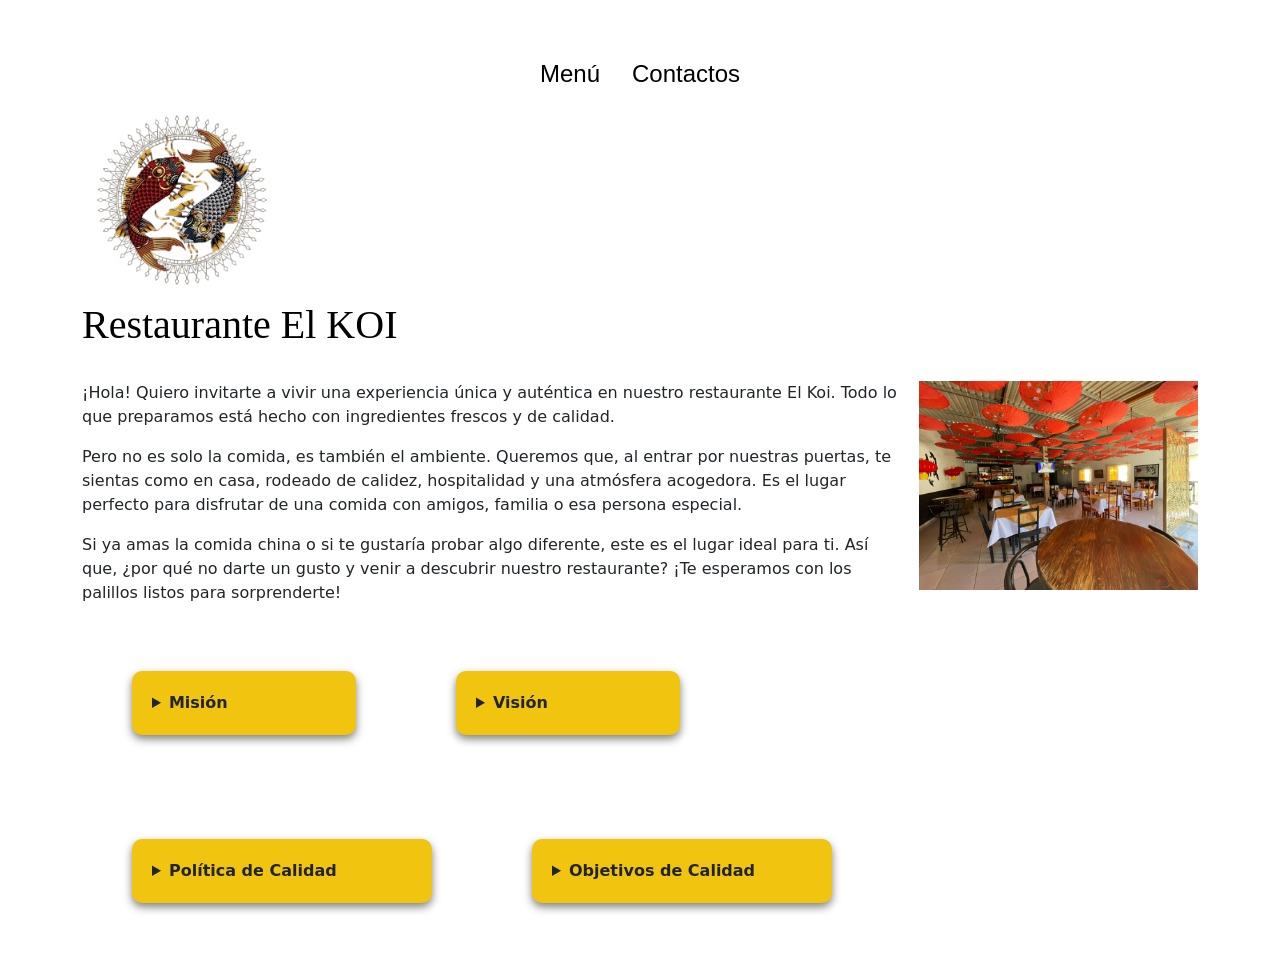
==== index.html @ 3aedc9f1 "Add files via upload" ====
<!DOCTYPE html>
<html lang="en">
<head>
    <meta charset="UTF-8">
    <title>Restaurante KOI</title>
    <link href="https://cdn.jsdelivr.net/npm/bootstrap@5.3.3/dist/css/bootstrap.min.css" rel="stylesheet" integrity="sha384-QWTKZyjpPEjISv5WaRU9OFeRpok6YctnYmDr5pNlyT2bRjXh0JMhjY6hW+ALEwIH" crossorigin="anonymous">
    <link rel="stylesheet" href="KOI1.css">
</head>

<body>
   <br>
   <br>
<ul class="nav justify-content-center">
  
  <li class="nav-item">
    <a class="nav-link" href="menu.html"><font face="arial" size=5 color="black">Menú</font></a>
  </li>
  <li class="nav-item">
    <a class="nav-link" href="contacto.html"><font face="arial"  size=5 color="black">Contactos</font></a>
  </li>
  
</ul>
<div class="container">

<div>
    <img src="koi1-removebg-preview.png" alt="logp" width="200" height="200">

<h1><font face="Times New Roman" color="black">Restaurante El KOI</font></h1>
</div>
<br>


<div class="clearfix">
  <img src="instalaciones.1.jpg" class="col-md-3 float-md-end mb-2 ms-md-3" alt="...">

  <p>
    ¡Hola! Quiero invitarte a vivir una experiencia única y auténtica en nuestro restaurante El Koi. Todo lo que preparamos está hecho con ingredientes frescos y de calidad.
  </p>

  <p>
    Pero no es solo la comida, es también el ambiente. Queremos que, al entrar por nuestras puertas, te sientas como en casa, rodeado de calidez, hospitalidad y una atmósfera acogedora. Es el lugar perfecto para disfrutar de una comida con amigos, familia o esa persona especial.
  </p>

  <p>
  Si ya amas la comida china o si te gustaría probar algo diferente, este es el lugar ideal para ti. Así que, ¿por qué no darte un gusto y venir a descubrir nuestro restaurante? ¡Te esperamos con los palillos listos para sorprenderte!
  </p>
</div>







<div class="card" style="max-width: 14rem; justify-content: center;">
 <details>
        <summary><b style="text-justify: none">Misión</b></summary>
        <p>Ofrecer una experiencia plancentera, mediante un ambiente agradable, donde los clientes disfruten de buena comida con ingredientes de calidad y precio accesibles.</p>
    </details>
</div>


<div class="card" style="max-width: 14rem; justify-content: center;">
 <details>
        <summary><b style="text-justify: none"> Visión</b></summary>
        <p>En 2026 ser un restaurante lider en la zona de influencia, ofreciendo un amplio y variado menú y sastifaciendo las nacesidades de nuestros clientes.</p>
    </details>
</div>

<br><br><br><br><br><br><br>
<div class="card" style="max-width: 20rem;justify-content: center;" >
 <details>
        <summary><b style="text-justify: none">Política de Calidad  </b></summary>
        <p>En restaurante El Koi trabajamos en la elaboración de comida de alta calidad para la completa sastifacción del cliente. La calidad incluye a todos y a cada uno de los aspectos del negocio, desde la compra de insumos hasta la degustación, promoviendo la implementanción de normas que garanticen la inocuidad,con la incorporación de procesos seguros para el bienestar y beneficio de nuestros clientes, colaboradores y proveedores. </p>
    </details>
</div>


<div class="card" style="max-width: 20rem; justify-content: center;">
 <details>
        <summary><b style="text-justify: none">Objetivos de Calidad</b></summary>
        <p>  
        <li>La calidad de nuestros productos y servicios es uno de los elementos fundamentales para situar nuestras empresas en una posición reconocida en el mercado.</li>
       
        <li>Las relaciones con nuestros clientes y proveedores se caracterizan por la cooperación y comunicación abierta, estamos comprometidos a respoder de manera entusiasta y profesional a cualquier necesidad expresada por ellos.</li> </p>
    </details>
</div>





















</div>

<script src="https://cdn.jsdelivr.net/npm/bootstrap@5.3.3/dist/js/bootstrap.bundle.min.js" integrity="sha384-YvpcrYf0tY3lHB60NNkmXc5s9fDVZLESaAA55NDzOxhy9GkcIdslK1eN7N6jIeHz" crossorigin="anonymous"></script>
</body>
</html>
---- KOI1.css ----
body{
    
}
.nav{
    border: 20px;
    justify-content:flex-end;
    
}




.card {
    background-color: #f1c40f;
    border-radius: 10px;
    box-shadow: 0 4px 8px rgba(0, 0, 0, 0.5);
  
    width: 300px;
    
    transition: transform 0.2s, box-shadow 0.5s;
    
    
    
margin-top: 80px;
border: 10px;
padding: 20px;
margin-bottom: 30px;
    
display: flex;
 margin: 50px;
    
    float: left;  }


.move-image:hover {
    transform: translateY(-10px);
    
    padding: 5px;
   margin: 50px;
}
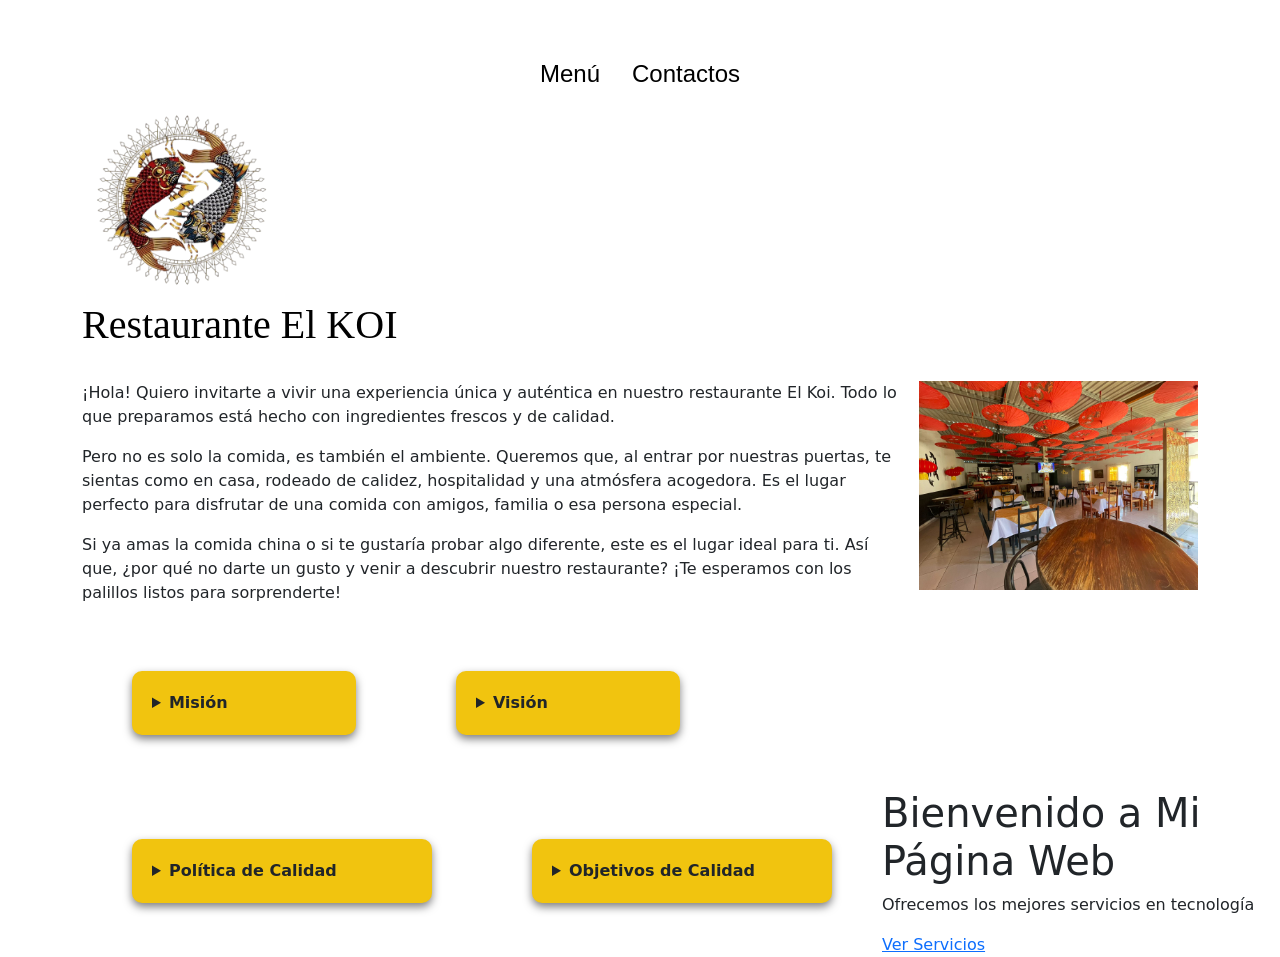
==== commit d9823b81: "index.html" ====
--- a/index.html
+++ b/index.html
@@ -99,15 +99,23 @@
 
 
 
+</div>
 
 
+    
+    <header class="banner">
+        <div class="banner-content">
+            <h1>Bienvenido a Mi Página Web</h1>
+            <p>Ofrecemos los mejores servicios en tecnología</p>
+            <a href="#servicios" class="banner-button">Ver Servicios</a>
+        </div>
+    </header>
 
-
-
-
-
-</div>
-
+    <main>
+        <section id="servicios">
+            
+        </section>
+    </main>
 <script src="https://cdn.jsdelivr.net/npm/bootstrap@5.3.3/dist/js/bootstrap.bundle.min.js" integrity="sha384-YvpcrYf0tY3lHB60NNkmXc5s9fDVZLESaAA55NDzOxhy9GkcIdslK1eN7N6jIeHz" crossorigin="anonymous"></script>
 </body>
-</html>+</html>
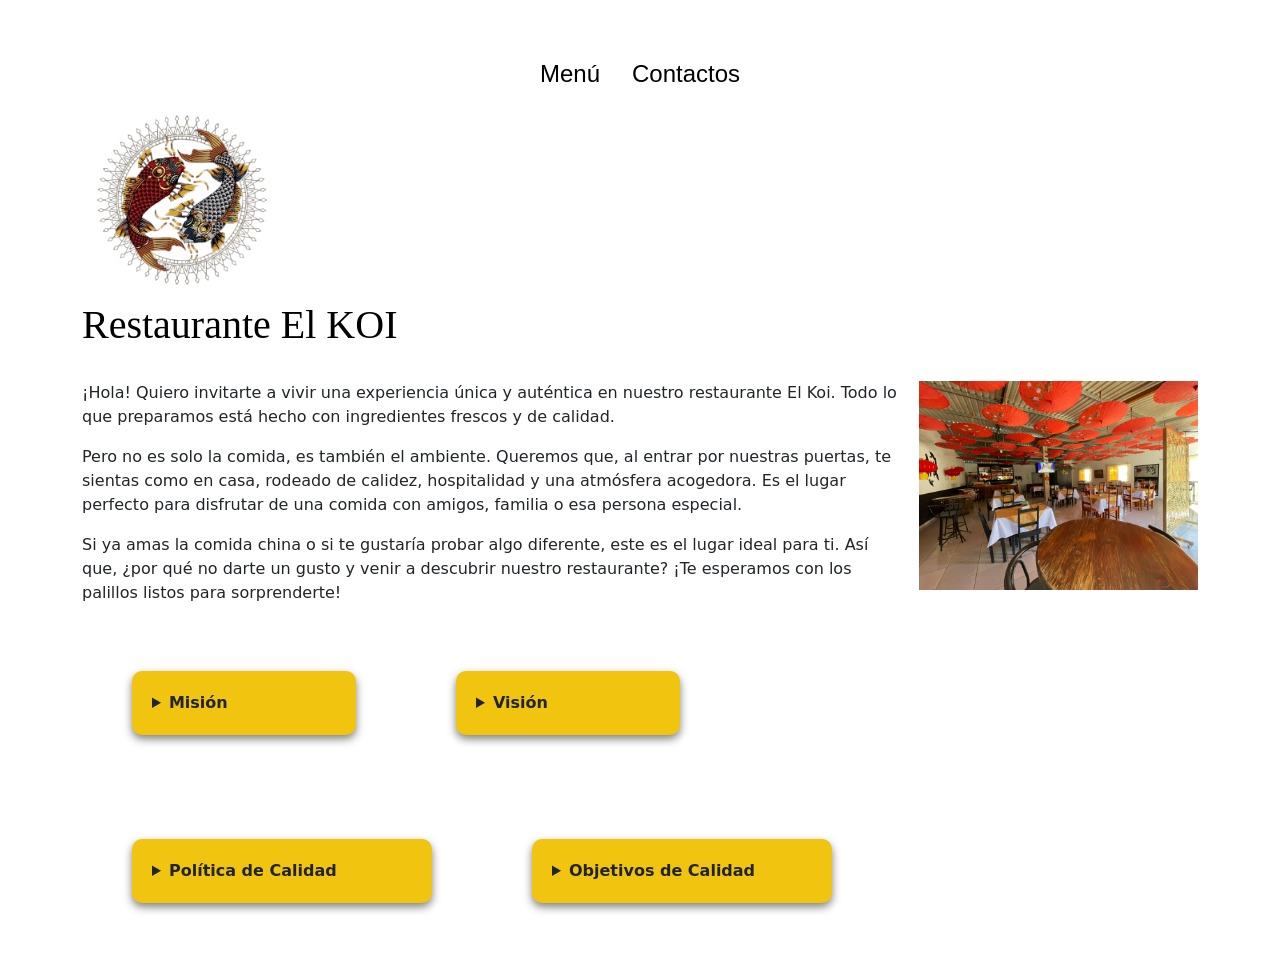
==== commit dfad7fd0: "Update index.html" ====
--- a/index.html
+++ b/index.html
@@ -103,19 +103,7 @@
 
 
     
-    <header class="banner">
-        <div class="banner-content">
-            <h1>Bienvenido a Mi Página Web</h1>
-            <p>Ofrecemos los mejores servicios en tecnología</p>
-            <a href="#servicios" class="banner-button">Ver Servicios</a>
-        </div>
-    </header>
-
-    <main>
-        <section id="servicios">
-            
-        </section>
-    </main>
+       
 <script src="https://cdn.jsdelivr.net/npm/bootstrap@5.3.3/dist/js/bootstrap.bundle.min.js" integrity="sha384-YvpcrYf0tY3lHB60NNkmXc5s9fDVZLESaAA55NDzOxhy9GkcIdslK1eN7N6jIeHz" crossorigin="anonymous"></script>
 </body>
 </html>
